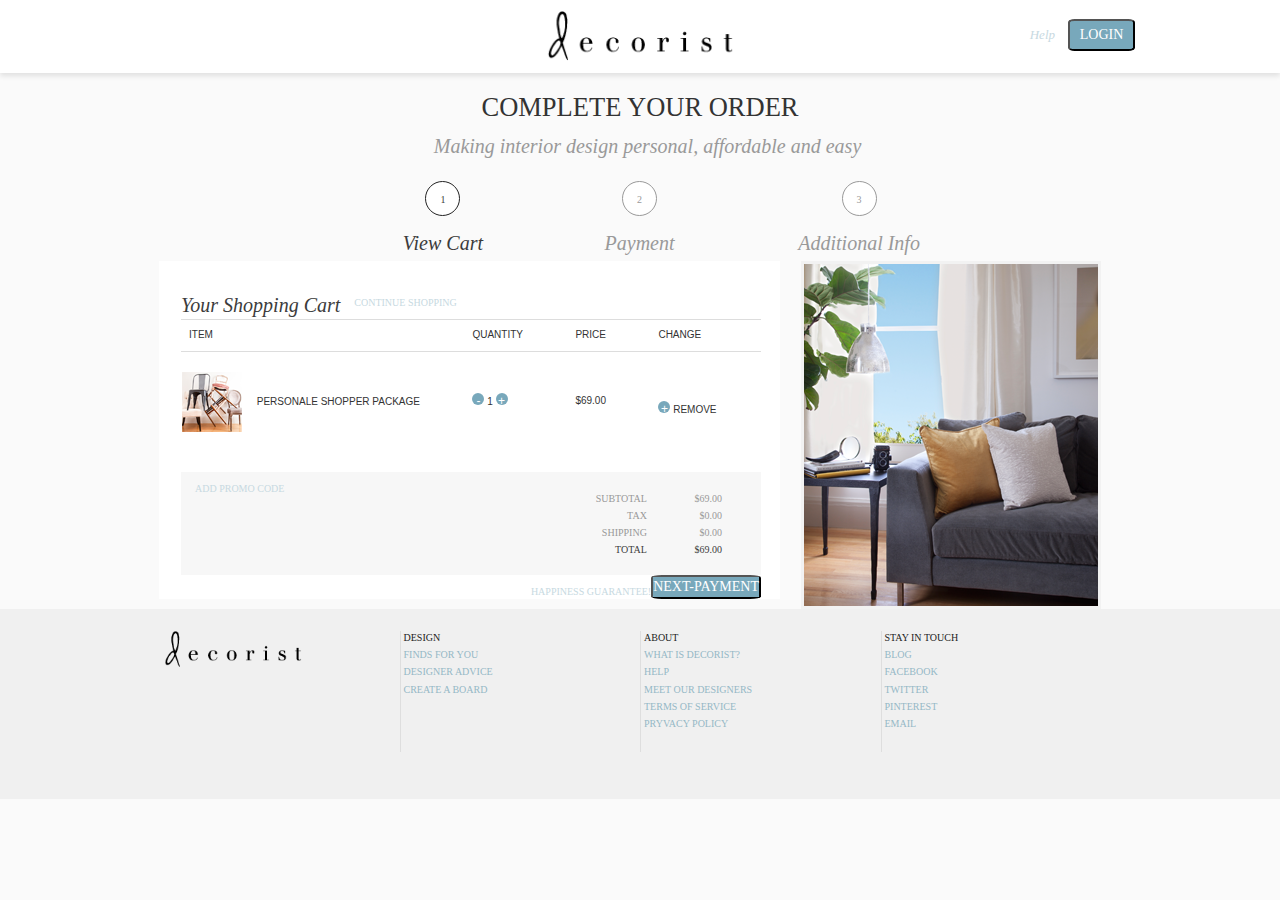
==== index.html @ 87d7bb31 "first_commit" ====
<!DOCTYPE html>
<html>
	<head>
		<title>decorist-homework</title>
		<meta charset="windows-1251">
		<link rel="stylesheet" type="text/css" href="css/bootstrap.css">
		<link rel="stylesheet" type="text/css" href="css/main.css">
	</head>
	<body>
	<div>
		<div class="nav_top">
			<img src="images/decorist.png" class="decorist-title center-block">
			<div class="help f_right">Help</div>
			<button type="button" class="log-but f_right font-futura button" onclick="#">LOGIN</button>
		</div>
		<div class="main-area text-center">
			<h3>COMPLETE YOUR ORDER</h3>
			<p class="comment font-justus not-active">Making interior design personal, affordable and easy</p>
			<table width="100%" border="0" class="levels center-block">
				<tr>
					<td><div class="circle-active active">1</div></td>
					<td><div class="circle not-active">2</div></td>
					<td><div class="circle not-active">3</div></td>
				</tr>
				<tr>
					<td class="active font-justus">View Cart</td>
					<td class="not-active font-justus">Payment</td>			
					<td class="not-active font-justus">Additional Info</td>
				</tr>
			</table>
			<div width="100%">
				<div class="cart f_left">
					<div class="f_left active font-justus">Your Shopping Cart</div>
					<a href="https://www.decorist.com/?next=/dashboard/#main" class="font-futura" id="continue">CONTINUE SHOPPING</a>
					<table class="order-table table f_left">
						<tr>
							<td>ITEM</td>
							<td>QUANTITY</td>
							<td>PRICE</td>
							<td>CHANGE</td>
						</tr>
						<tr>
							<td class="one-line">
								<img src="images/package.png" id="img-tab">
								PERSONALE SHOPPER PACKAGE
							</td>
							<td class="one-line">
								<button type="button" class="circle-button" id="minus">-</button>
								<span id="quantity">1</span>
								<button type="button" class="circle-button" id="minus">+</button>
							</td>
							<td>$69.00</td>
							<td>
								<BR>
								<div class="one-line">
									<button type="button" class="circle-button">+</button>
									REMOVE
								</div>
							</td>
						</tr>	
					</table>
					<div class="purchase-info">
						<a href="https://www.decorist.com/?next=/dashboard/#main" class="font-futura f_left" id="continue">ADD PROMO CODE</a>
						<table class="table-right f_right">
							<tr class="not-active font-futura">
								<td>SUBTOTAL</td>
								<td>$69.00</td>
							</tr>
							<tr class="not-active font-futura">
								<td>TAX</td>
								<td>$0.00</td>
							</tr>
							<tr class="not-active font-futura">
								<td>SHIPPING</td>
								<td>$0.00</td>
							</tr>
							<tr class="active font-futura">
								<td>TOTAL</td>
								<td>$69.00</td>
							</tr>
						</table>
					</div>
					<div class="">
						<button type="button" class="f_right font-futura button" onclick="#">NEXT-PAYMENT</button>
						<a href="https://www.decorist.com/?next=/dashboard/#main" class="font-futura f_right" id="continue">HAPPINESS GUARANTEE!</a>
					</div>
				</div>
				<img src="images/decor_1_page.png">
			</div>
		</div>
		<div class="nav-bottom">
			<div class="main-area font-futura">
				<div class="bottom-column">
					<ul>
						<li><img src="images/decorist.png" class="logo-small"></li>
					</ul>
				</div>
				<div class="bottom-column">
					<ul class="vert-line">
						<li class="title-color">DESIGN</li>
						<li>FINDS FOR YOU</li>
						<li>DESIGNER ADVICE</li>
						<li>CREATE A BOARD</li>
						<li><BR></li>
						<li><BR></li>
						<li><BR></li>
					</ul>
				</div>
				<div class="bottom-column">
					<ul class="vert-line">
						<li class="title-color">ABOUT</li>
						<li>WHAT IS DECORIST?</li>
						<li>HELP</li>
						<li>MEET OUR DESIGNERS</li>
						<li>TERMS OF SERVICE</li>
						<li>PRYVACY POLICY</li>
						<li><BR></li>
					</ul>
				</div>
				<div class="bottom-column">
					<ul class="vert-line">
						<li class="title-color">STAY IN TOUCH</li>
						<li>BLOG</li>
						<li>FACEBOOK</li>
						<li>TWITTER</li>
						<li>PINTEREST</li>
						<li>EMAIL</li>
						<li><BR></li>
					</ul>
				</div>
			</div>
		</div>
	</div>
		<script type="text/javascript" src="js/jquery-2.1.4.min.js"></script>
		<script type="text/javascript" src="js/main.js"></script>
	</body>
</html>
---- css/main.css ----
*{
	margin: 0;
	padding: 0;
	outline: none;
}
body {
	background: #fafafa;
}
p{
	padding-left: 15px;
}
ul{
	list-style: none;
}
h3{
	font-family: Futura Medium;
	font-size: 26.5px;
}
td{
	width: 1%;
}
.active{
	color: #3c3c3c;
}
.not-active{
	color: #999999;
}
.f_left,.nav_top ul li,.bottom-column{
	float: left;
}
.f_right{
	float: right;
}
.font-justus{
	font-family: Justus-ItalicOldstyle;
	font-style: italic;
	font-size: 20px;
}
.font-futura{
	font-family: Futura Medium;
	font-size: 10px;
}
.nav_top{
	height: 73px;
	margin: auto;
	padding-top: 11px;
	background: #ffffff;
	box-shadow: 0px 3px 5px rgba(0, 1, 1, 0.1);
	display: block;
}
.decorist-title{
	max-height: 51px;
	max-width: 200px;
}
.help{
	margin-top: -36px;
	margin-right: 225px;
	color: #c7d9e1;
	font-family: Justus-ItalicOldstyle;
	font-style: italic;
	font-size: 13px;
}
.log-but{
	margin-top: -43px;
	margin-right: 145px;
	height: 32px;
	width: 67px;
}
.button{
	border-radius: 10%;
	font-size: 14px;
	color: #ffffff;
	background: #78a8bb;
	text-align: center;
}
.circle-active{
	background: #ffffff;
	width: 35px;
	height: 35px;
	margin: 10px auto;
	border: 1px solid #222;
	border-radius: 50%;
	font-family: FuturaBTMedium;
	font-size: 10px;
	text-align: center;
}
.circle{
	background: #ffffff;
	width: 35px;
	height: 35px;
	margin: 10px auto;
	border: 1px solid #999999;
	border-radius: 50%;
	font-family: FuturaBTMedium;
	font-size: 10px;
	text-align: center;
}
.levels{
	padding-left: 30px;
	width: 650px;
	line-height: 35px;
	text-align: center;
}
.levels tr td{
	padding-left: 15px;
}
.main-area{
	width: 962px;
	display: block;
  	margin-right: auto;
  	margin-left: auto;
}
.hline { 
	width:100%;
	height:1px;
	background: #ededed;
	padding-bottom: -30px;
}
.cart{
	clear: both;
	width: 621px;
	background: #ffffff;
	padding-left: 22px;
	padding-right: 19px;
	padding-top: 30px;
	text-align: left;
}
#continue{
	padding-left: 14px;
	color: #c7d9e1;
	padding-top: 10px;
}
.circle-button{
	background: #78a8bb;
	width: 12px;
	height: 12px;
	margin: auto;
	padding-top: 0px;
	border: 0px;
	border-radius: 50%;
	color: #ffffff;
	font-size: 12px;
	text-align: center;
	display: inline-table;
}
.one-line{
	white-space: nowrap;
	text-align: left;
}
#img-tab{
	padding: 0px;
	margin-left: -28px;
}
.order-table{
	font-size: 10px;
	margin-left: auto;
}
.nav-bottom{
	width: 100%;
	height: 190px;
	position: relative;
	padding: 22px;
	bottom: 0;
	margin: 0;
	display: block;
	background: #f0f0f0;
	text-align: left;
}
.bottom-column{
	color: #95b8c6;
	width: 25%;
}
.title-color{
	color: #222222;
}
.bottom-column ul li{
	padding-right: 3px;
	padding-left: 3px;
	padding-bottom: 3px;
	margin: auto;
}
.logo-small{
	max-height: 38px;
	max-width: 142px;
}
.purchase-info{
	display: table;
	width: 580px;
	background: #f7f7f7;
	margin-right: 22px;
}
.table-right{
	text-align: right;
	width: 30%;
	margin-top: 17px;
	margin-bottom: 17px;
}
.table-right tr td{
	padding-top: 3px;
	padding-right: 39px;
}
.vert-line{
	border-left-width: 1px;
	border-left-style: solid;
	border-left-color: #dedede;
}
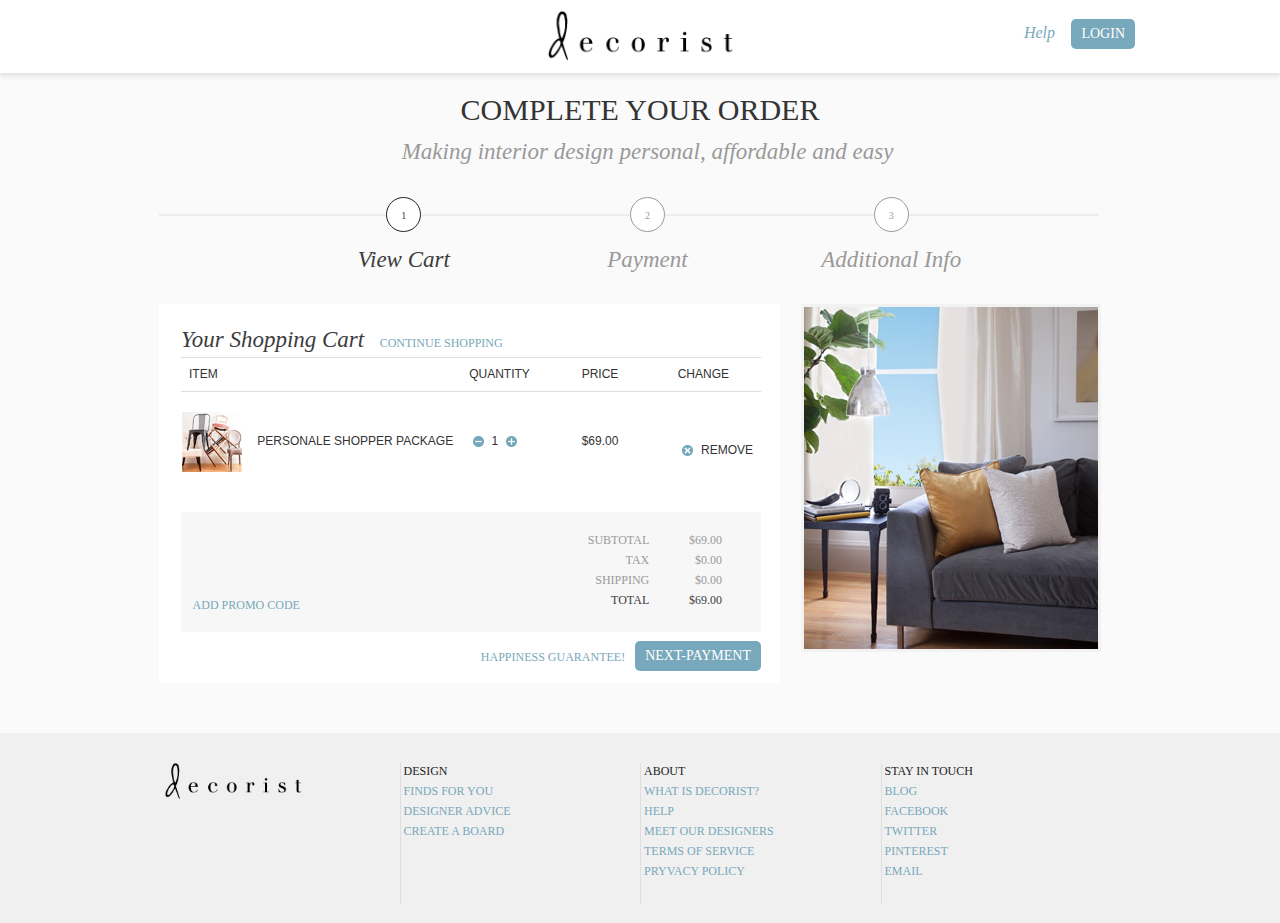
==== commit 02199a94: "second" ====
--- a/index.html
+++ b/index.html
@@ -1,6 +1,8 @@
 <!DOCTYPE html>
 <html>
 	<head>
+		<script src="js/jquery-1.11.3.min.js"></script>
+		<script src="js/main.js"></script>
 		<title>decorist-homework</title>
 		<meta charset="windows-1251">
 		<link rel="stylesheet" type="text/css" href="css/bootstrap.css">
@@ -11,81 +13,98 @@
 		<div class="nav_top">
 			<img src="images/decorist.png" class="decorist-title center-block">
 			<div class="help f_right">Help</div>
-			<button type="button" class="log-but f_right font-futura button" onclick="#">LOGIN</button>
+			<button type="button" class="log-but f_right font-futura">LOGIN</button>
 		</div>
 		<div class="main-area text-center">
 			<h3>COMPLETE YOUR ORDER</h3>
 			<p class="comment font-justus not-active">Making interior design personal, affordable and easy</p>
-			<table width="100%" border="0" class="levels center-block">
-				<tr>
-					<td><div class="circle-active active">1</div></td>
-					<td><div class="circle not-active">2</div></td>
-					<td><div class="circle not-active">3</div></td>
-				</tr>
-				<tr>
-					<td class="active font-justus">View Cart</td>
-					<td class="not-active font-justus">Payment</td>			
-					<td class="not-active font-justus">Additional Info</td>
-				</tr>
-			</table>
-			<div width="100%">
-				<div class="cart f_left">
-					<div class="f_left active font-justus">Your Shopping Cart</div>
-					<a href="https://www.decorist.com/?next=/dashboard/#main" class="font-futura" id="continue">CONTINUE SHOPPING</a>
-					<table class="order-table table f_left">
-						<tr>
-							<td>ITEM</td>
-							<td>QUANTITY</td>
-							<td>PRICE</td>
-							<td>CHANGE</td>
+			<div class="nav-circles">
+				<div class="horizontal"></div>
+				<div class="nav-table main-area">
+					<table border="0" class="levels">
+						<tr class="circles">
+							<td>
+								<div class="circle-active active">1</div>
+							</td>
+							<td>
+								<div class="circle not-active">2</div>
+							</td>
+							<td><div class="circle not-active">3</div></td>
 						</tr>
 						<tr>
-							<td class="one-line">
-								<img src="images/package.png" id="img-tab">
-								PERSONALE SHOPPER PACKAGE
-							</td>
-							<td class="one-line">
-								<button type="button" class="circle-button" id="minus">-</button>
-								<span id="quantity">1</span>
-								<button type="button" class="circle-button" id="minus">+</button>
-							</td>
-							<td>$69.00</td>
-							<td>
-								<BR>
-								<div class="one-line">
-									<button type="button" class="circle-button">+</button>
-									REMOVE
-								</div>
-							</td>
-						</tr>	
+							<td class="active font-justus">View Cart</td>
+							<td class="not-active font-justus">Payment</td>			
+							<td class="not-active font-justus">Additional Info</td>
+						</tr>
 					</table>
-					<div class="purchase-info">
-						<a href="https://www.decorist.com/?next=/dashboard/#main" class="font-futura f_left" id="continue">ADD PROMO CODE</a>
-						<table class="table-right f_right">
-							<tr class="not-active font-futura">
-								<td>SUBTOTAL</td>
-								<td>$69.00</td>
+				</div>
+			</div>
+			<div>
+				<div width="100%">
+					<div class="cart f_left">
+						<div><span class="active font-justus">Your Shopping Cart</span>
+						<a href="https://www.decorist.com/?next=/dashboard/#main" class="font-futura link-color">CONTINUE SHOPPING</a></div>
+						<table class="order-table table f_left">
+							<tr>
+								<td>ITEM</td>
+								<td>QUANTITY</td>
+								<td>PRICE</td>
+								<td>CHANGE</td>
 							</tr>
-							<tr class="not-active font-futura">
-								<td>TAX</td>
-								<td>$0.00</td>
-							</tr>
-							<tr class="not-active font-futura">
-								<td>SHIPPING</td>
-								<td>$0.00</td>
-							</tr>
-							<tr class="active font-futura">
-								<td>TOTAL</td>
-								<td>$69.00</td>
-							</tr>
+							<tr>
+								<td class="one-line">
+									<img src="images/package.png" id="img-tab">
+									PERSONALE SHOPPER PACKAGE
+								</td>
+								<td class="one-line">
+									<img src="images/minus-circle.png" id="minus"></img>
+									<span id="quantity">1</span>
+									<img src="images/plus-circle.png" id="plus"></img>
+								</td>
+								<td id="price">$69.00</td>
+								<td>
+									<BR>
+									<div class="one-line">
+										<img src="images/del-circle.png" id="delete">
+										REMOVE
+									</div>
+								</td>
+							</tr>	
 						</table>
+						<div class="purchase-info">
+							<a href="" class="font-futura f_left link-color" id="promo"></BR></BR></BR></BR>ADD PROMO CODE</a>
+							<form id="promo-code" style="visibility: hidden;">
+							  	<div class="form-group f_left">
+							    	<input class="form-control form-size" style="width: 192px;" required>
+							  	</div>
+							</form>
+							<table class="table-right f_right">
+								<tr class="not-active font-futura">
+									<td>SUBTOTAL</td>
+									<td id="subtotal">$69.00</td>
+								</tr>
+								<tr class="not-active font-futura">
+									<td>TAX</td>
+									<td id="tax">$0.00</td>
+								</tr>
+								<tr class="not-active font-futura">
+									<td>SHIPPING</td>
+									<td id="shipping">$0.00</td>
+								</tr>
+								<tr class="active font-futura">
+									<td>TOTAL</td>
+									<td id="total">$69.00</td>
+								</tr>
+							</table>
+						</div>
+						<div>
+							<button type="button" class="f_right font-futura button" onclick="location.href='http://yusti.github.io/decorist_homework/page2'">NEXT-PAYMENT</button>
+							<a href="https://www.decorist.com/?next=/dashboard/#main" class="font-futura f_right link-color">HAPPINESS GUARANTEE!</a>
+						</div>
 					</div>
-					<div class="">
-						<button type="button" class="f_right font-futura button" onclick="#">NEXT-PAYMENT</button>
-						<a href="https://www.decorist.com/?next=/dashboard/#main" class="font-futura f_right" id="continue">HAPPINESS GUARANTEE!</a>
-					</div>
+					<img src="images/decor_1_page.png">
 				</div>
-				<img src="images/decor_1_page.png">
+				<div class="clear-float"></div>
 			</div>
 		</div>
 		<div class="nav-bottom">
@@ -98,9 +117,9 @@
 				<div class="bottom-column">
 					<ul class="vert-line">
 						<li class="title-color">DESIGN</li>
-						<li>FINDS FOR YOU</li>
-						<li>DESIGNER ADVICE</li>
-						<li>CREATE A BOARD</li>
+						<li><a>FINDS FOR YOU</a></li>
+						<li><a>DESIGNER ADVICE</a></li>
+						<li><a>CREATE A BOARD</a></li>
 						<li><BR></li>
 						<li><BR></li>
 						<li><BR></li>
@@ -109,29 +128,27 @@
 				<div class="bottom-column">
 					<ul class="vert-line">
 						<li class="title-color">ABOUT</li>
-						<li>WHAT IS DECORIST?</li>
-						<li>HELP</li>
-						<li>MEET OUR DESIGNERS</li>
-						<li>TERMS OF SERVICE</li>
-						<li>PRYVACY POLICY</li>
+						<li><a>WHAT IS DECORIST?</a></li>
+						<li><a>HELP</a></li>
+						<li><a>MEET OUR DESIGNERS</a></li>
+						<li><a>TERMS OF SERVICE</a></li>
+						<li><a>PRYVACY POLICY</a></li>
 						<li><BR></li>
 					</ul>
 				</div>
 				<div class="bottom-column">
 					<ul class="vert-line">
 						<li class="title-color">STAY IN TOUCH</li>
-						<li>BLOG</li>
-						<li>FACEBOOK</li>
-						<li>TWITTER</li>
-						<li>PINTEREST</li>
-						<li>EMAIL</li>
+						<li><a>BLOG</a></li>
+						<li><a>FACEBOOK</a></li>
+						<li><a>TWITTER</a></li>
+						<li><a>PINTEREST</a></li>
+						<li><a>EMAIL</a></li>
 						<li><BR></li>
 					</ul>
 				</div>
 			</div>
 		</div>
 	</div>
-		<script type="text/javascript" src="js/jquery-2.1.4.min.js"></script>
-		<script type="text/javascript" src="js/main.js"></script>
 	</body>
 </html>--- a/css/main.css
+++ b/css/main.css
@@ -6,18 +6,21 @@
 body {
 	background: #fafafa;
 }
-p{
-	padding-left: 15px;
-}
 ul{
 	list-style: none;
 }
 h3{
 	font-family: Futura Medium;
-	font-size: 26.5px;
+	font-size: 30px;
 }
 td{
-	width: 1%;
+	width: 33%;
+}
+a{
+	color: #78a8bb;
+}
+p.comment{
+	padding-left: 15px;
 }
 .active{
 	color: #3c3c3c;
@@ -34,11 +37,11 @@
 .font-justus{
 	font-family: Justus-ItalicOldstyle;
 	font-style: italic;
-	font-size: 20px;
+	font-size: 23px;
 }
 .font-futura{
 	font-family: Futura Medium;
-	font-size: 10px;
+	font-size: 12px;
 }
 .nav_top{
 	height: 73px;
@@ -53,25 +56,53 @@
 	max-width: 200px;
 }
 .help{
-	margin-top: -36px;
+	margin-top: -40px;
 	margin-right: 225px;
-	color: #c7d9e1;
+	color: #78a8bb;
 	font-family: Justus-ItalicOldstyle;
 	font-style: italic;
-	font-size: 13px;
+	font-size: 16px;
 }
 .log-but{
 	margin-top: -43px;
 	margin-right: 145px;
-	height: 32px;
-	width: 67px;
-}
-.button{
-	border-radius: 10%;
+	padding-top: 5px;
+	padding-bottom: 5px;
+	padding-right: 10px;
+	padding-left: 10px;
+	border-radius: 5px;
 	font-size: 14px;
 	color: #ffffff;
 	background: #78a8bb;
 	text-align: center;
+	border:none;
+}
+.button{
+	padding-top: 5px;
+	padding-bottom: 5px;
+	padding-right: 10px;
+	padding-left: 10px;
+	border-radius: 5px;
+	font-size: 14px;
+	color: #ffffff;
+	background: #78a8bb;
+	text-align: center;
+	border:none;
+	margin-top: 9px;
+}
+.button-grey{
+	border:none;
+	margin-right: 10px;
+	padding-top: 5px;
+	padding-bottom: 5px;
+	padding-right: 10px;
+	padding-left: 10px;
+	border-radius: 5px;
+	font-size: 14px;
+	color: #78a8bb;
+	background: #f2f2f2;
+	text-align: center;
+	margin-top: 9px;
 }
 .circle-active{
 	background: #ffffff;
@@ -95,9 +126,23 @@
 	font-size: 10px;
 	text-align: center;
 }
+.nav-table{
+	top: 187px;
+	position: absolute;
+}
+.nav-circles{
+	height: 125px;
+}
+.horizontal
+{
+	height: 30%;
+  	width: 940px;
+  	border-bottom: 2px solid #ededed;
+  	position: relative;
+}
 .levels{
-	padding-left: 30px;
-	width: 650px;
+	margin-left: 12%;
+	width: 76%;
 	line-height: 35px;
 	text-align: center;
 }
@@ -114,7 +159,8 @@
 	width:100%;
 	height:1px;
 	background: #ededed;
-	padding-bottom: -30px;
+	margin-top: 12px;
+	margin-bottom: 12px;
 }
 .cart{
 	clear: both;
@@ -122,26 +168,15 @@
 	background: #ffffff;
 	padding-left: 22px;
 	padding-right: 19px;
-	padding-top: 30px;
+	padding-top: 20px;
 	text-align: left;
 }
-#continue{
-	padding-left: 14px;
-	color: #c7d9e1;
-	padding-top: 10px;
-}
-.circle-button{
-	background: #78a8bb;
-	width: 12px;
-	height: 12px;
-	margin: auto;
-	padding-top: 0px;
-	border: 0px;
-	border-radius: 50%;
-	color: #ffffff;
-	font-size: 12px;
-	text-align: center;
-	display: inline-table;
+.link-color{
+	padding-left: 2%;
+	color: #78a8bb;
+	margin-top: 17px;
+	margin-bottom: 17px;
+	margin-right: 10px;
 }
 .one-line{
 	white-space: nowrap;
@@ -152,21 +187,21 @@
 	margin-left: -28px;
 }
 .order-table{
-	font-size: 10px;
+	font-size: 12px;
 	margin-left: auto;
 }
 .nav-bottom{
 	width: 100%;
-	height: 190px;
-	position: relative;
-	padding: 22px;
+	height: 100%;
+	padding-top: 30px;
+	padding-bottom: 160px;
 	bottom: 0;
-	margin: 0;
-	display: block;
+	margin-top: 40px;
 	background: #f0f0f0;
 	text-align: left;
 }
 .bottom-column{
+	background: #f0f0f0;
 	color: #95b8c6;
 	width: 25%;
 }
@@ -203,4 +238,37 @@
 	border-left-width: 1px;
 	border-left-style: solid;
 	border-left-color: #dedede;
+}
+.form-size{
+	height: 29px;
+	margin-right: 10px;
+}
+.f-normal{
+	font-weight: normal;
+	font-size: 12px;
+}
+.congrats{
+	border-radius: 5px;
+	margin: 10px;
+	padding: 10px;
+	background: #86c271;
+}
+.clear-float{
+	height:10px;
+	overflow:hidden;
+	clear:both;
+}
+.pb{
+	padding-bottom: 17px;
+}
+.fs13{
+	font-size: 13px;
+}
+.font-OS{
+	font-family:OpenSans-Regular;
+}
+.bord{
+	border-style: solid;
+	border-color: #f7f7f7;
+	border-width: 1px;
 }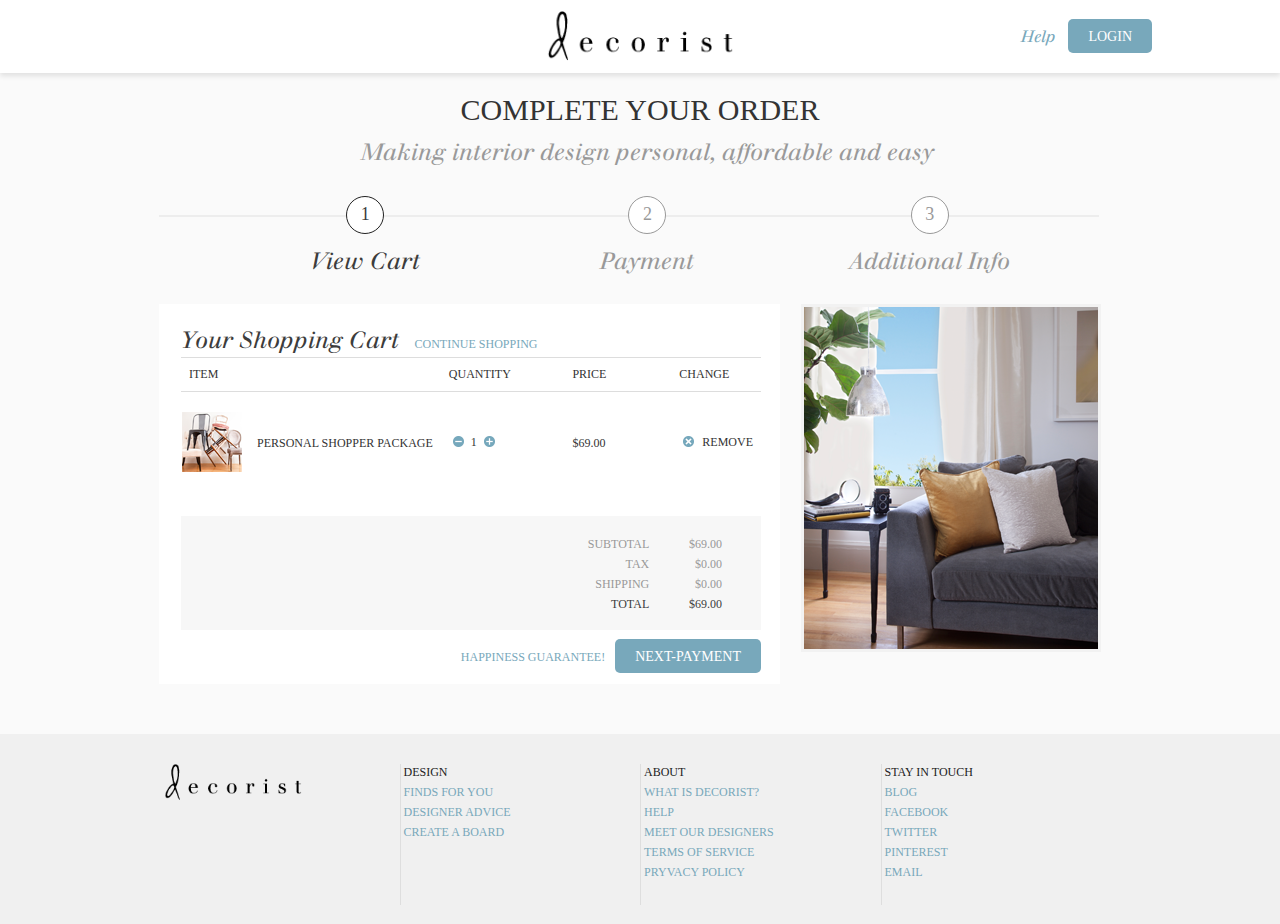
==== commit 764d38e7: "third" ====
--- a/index.html
+++ b/index.html
@@ -3,6 +3,7 @@
 	<head>
 		<script src="js/jquery-1.11.3.min.js"></script>
 		<script src="js/main.js"></script>
+		<script src="js/bootstrap.min.js"></script>
 		<title>decorist-homework</title>
 		<meta charset="windows-1251">
 		<link rel="stylesheet" type="text/css" href="css/bootstrap.css">
@@ -17,7 +18,7 @@
 		</div>
 		<div class="main-area text-center">
 			<h3>COMPLETE YOUR ORDER</h3>
-			<p class="comment font-justus not-active">Making interior design personal, affordable and easy</p>
+			<p class="comment font-justus f23 not-active">Making interior design personal, affordable and easy</p>
 			<div class="nav-circles">
 				<div class="horizontal"></div>
 				<div class="nav-table main-area">
@@ -32,9 +33,9 @@
 							<td><div class="circle not-active">3</div></td>
 						</tr>
 						<tr>
-							<td class="active font-justus">View Cart</td>
-							<td class="not-active font-justus">Payment</td>			
-							<td class="not-active font-justus">Additional Info</td>
+							<td class="active font-justus f23">View Cart</td>
+							<td class="not-active font-justus f23">Payment</td>			
+							<td class="not-active font-justus f23">Additional Info</td>
 						</tr>
 					</table>
 				</div>
@@ -42,9 +43,9 @@
 			<div>
 				<div width="100%">
 					<div class="cart f_left">
-						<div><span class="active font-justus">Your Shopping Cart</span>
+						<div><span class="active font-justus f23">Your Shopping Cart</span>
 						<a href="https://www.decorist.com/?next=/dashboard/#main" class="font-futura link-color">CONTINUE SHOPPING</a></div>
-						<table class="order-table table f_left">
+						<table class="order-table table f_left font-futura">
 							<tr>
 								<td>ITEM</td>
 								<td>QUANTITY</td>
@@ -54,7 +55,7 @@
 							<tr>
 								<td class="one-line">
 									<img src="images/package.png" id="img-tab">
-									PERSONALE SHOPPER PACKAGE
+									PERSONAL SHOPPER PACKAGE
 								</td>
 								<td class="one-line">
 									<img src="images/minus-circle.png" id="minus"></img>
@@ -63,7 +64,6 @@
 								</td>
 								<td id="price">$69.00</td>
 								<td>
-									<BR>
 									<div class="one-line">
 										<img src="images/del-circle.png" id="delete">
 										REMOVE
@@ -72,12 +72,6 @@
 							</tr>	
 						</table>
 						<div class="purchase-info">
-							<a href="" class="font-futura f_left link-color" id="promo"></BR></BR></BR></BR>ADD PROMO CODE</a>
-							<form id="promo-code" style="visibility: hidden;">
-							  	<div class="form-group f_left">
-							    	<input class="form-control form-size" style="width: 192px;" required>
-							  	</div>
-							</form>
 							<table class="table-right f_right">
 								<tr class="not-active font-futura">
 									<td>SUBTOTAL</td>
@@ -99,10 +93,30 @@
 						</div>
 						<div>
 							<button type="button" class="f_right font-futura button" onclick="location.href='http://yusti.github.io/decorist_homework/page2'">NEXT-PAYMENT</button>
-							<a href="https://www.decorist.com/?next=/dashboard/#main" class="font-futura f_right link-color">HAPPINESS GUARANTEE!</a>
+							<a href="#guarantee" data-toggle="modal" class="font-futura f_right link-color">HAPPINESS GUARANTEE!</a>
+						</div>
+						<div class="modal fade" id="guarantee" role="dialog" aria-labelledby="myModalLabel" aria-hidden="true">
+							<div class="modal-dialog">
+								<div class="modal-content size center-block">
+									<div class="modal-header">
+										<div class="font-futura text-center f24">HAPPINES GUARANTEE</div>
+									</div>
+									<div class="modal-body">
+										<p class="text-center f18 font-justus">Our Promise to You</p> 
+
+										<p class="font-sans f14">Decorist is all about you. When you order a designer service one of our experienced designers will review your profile, questionnaire, photos and anything else you have provided. They will develop a recommendation that is personal - one that reflects your lifestyle, style and budget.</p>
+
+										<p class="font-sans f14">We really want you to love your recommendations and use them to transform your space. If you are not delighted with your recommendations please email us and we will make it right. We will work to make sure you get recommendations that make you, and your room, happy so you can fall in love with your home all over again. 
+										</p>
+										<p class="text-center f18 font-justus">About Decorist Designers</p> 
+
+										<p class="font-sans f14">Decorist designers are carefully selected for their ability to deliver great recommendations that reflect your style and budget. Our designers know which products work, how to pull a look together quickly and easily with a focus on key elements that will give you the most bang for your buck. Their product recommendations are made without consideration of any product commissions - all recommendations are based on what the designer thinks will look great and work for your space based on experience -- period. </p>
+									</div>
+								</div>
+							</div>
 						</div>
 					</div>
-					<img src="images/decor_1_page.png">
+					<img class="decor" src="images/decor_1_page.png">
 				</div>
 				<div class="clear-float"></div>
 			</div>
--- a/css/main.css
+++ b/css/main.css
@@ -1,3 +1,11 @@
+@font-face{
+	font-family: OpenSans-Regular;
+	src: url(../fonts/OpenSans-Regular.ttf);
+	font-family: Futura Medium;
+	src: url(../fonts/Futura Medium.ttf);
+	font-family: Justus-ItalicOldstyle;
+	src: url(../fonts/Justus-ItalicOldstyle.ttf);	
+}
 *{
 	margin: 0;
 	padding: 0;
@@ -9,6 +17,9 @@
 ul{
 	list-style: none;
 }
+img{
+	margin-bottom: 4px;
+}
 h3{
 	font-family: Futura Medium;
 	font-size: 30px;
@@ -36,12 +47,13 @@
 }
 .font-justus{
 	font-family: Justus-ItalicOldstyle;
-	font-style: italic;
-	font-size: 23px;
 }
 .font-futura{
 	font-family: Futura Medium;
 	font-size: 12px;
+}
+.font-sans{
+	font-family: OpenSans-Regular;
 }
 .nav_top{
 	height: 73px;
@@ -64,12 +76,10 @@
 	font-size: 16px;
 }
 .log-but{
-	margin-top: -43px;
-	margin-right: 145px;
-	padding-top: 5px;
-	padding-bottom: 5px;
-	padding-right: 10px;
-	padding-left: 10px;
+	height: 34px;
+	margin-top: -47px;
+	margin-right: 10%;
+	padding:8px 20px 8px 20px;
 	border-radius: 5px;
 	font-size: 14px;
 	color: #ffffff;
@@ -78,10 +88,8 @@
 	border:none;
 }
 .button{
-	padding-top: 5px;
-	padding-bottom: 5px;
-	padding-right: 10px;
-	padding-left: 10px;
+	height: 34px;
+	padding:8px 20px 8px 20px;
 	border-radius: 5px;
 	font-size: 14px;
 	color: #ffffff;
@@ -93,10 +101,7 @@
 .button-grey{
 	border:none;
 	margin-right: 10px;
-	padding-top: 5px;
-	padding-bottom: 5px;
-	padding-right: 10px;
-	padding-left: 10px;
+	padding:8px 20px 8px 20px;
 	border-radius: 5px;
 	font-size: 14px;
 	color: #78a8bb;
@@ -106,28 +111,28 @@
 }
 .circle-active{
 	background: #ffffff;
-	width: 35px;
-	height: 35px;
+	width: 38px;
+	height: 38px;
 	margin: 10px auto;
 	border: 1px solid #222;
 	border-radius: 50%;
-	font-family: FuturaBTMedium;
-	font-size: 10px;
+	font-family: Futura Medium;
+	font-size: 18px;
 	text-align: center;
 }
 .circle{
 	background: #ffffff;
-	width: 35px;
-	height: 35px;
+	width: 38px;
+	height: 38px;
 	margin: 10px auto;
 	border: 1px solid #999999;
 	border-radius: 50%;
-	font-family: FuturaBTMedium;
-	font-size: 10px;
+	font-family: Futura Medium;
+	font-size: 18px;
 	text-align: center;
 }
 .nav-table{
-	top: 187px;
+	top: 186px;
 	position: absolute;
 }
 .nav-circles{
@@ -135,14 +140,14 @@
 }
 .horizontal
 {
-	height: 30%;
+	height: 38px;
   	width: 940px;
   	border-bottom: 2px solid #ededed;
   	position: relative;
 }
 .levels{
-	margin-left: 12%;
-	width: 76%;
+	margin-left: 6%;
+	width: 88%;
 	line-height: 35px;
 	text-align: center;
 }
@@ -174,7 +179,7 @@
 .link-color{
 	padding-left: 2%;
 	color: #78a8bb;
-	margin-top: 17px;
+	margin-top: 19px;
 	margin-bottom: 17px;
 	margin-right: 10px;
 }
@@ -249,7 +254,7 @@
 }
 .congrats{
 	border-radius: 5px;
-	margin: 10px;
+	margin: 10px 20px 10px 0px;
 	padding: 10px;
 	background: #86c271;
 }
@@ -258,17 +263,134 @@
 	overflow:hidden;
 	clear:both;
 }
-.pb{
-	padding-bottom: 17px;
+.fs12{
+	font-size: 12px;
 }
 .fs13{
 	font-size: 13px;
 }
-.font-OS{
-	font-family:OpenSans-Regular;
+.fs14{
+	font-size: 14px;
+}
+.fs15{
+	font-size: 15px;
 }
 .bord{
 	border-style: solid;
 	border-color: #f7f7f7;
 	border-width: 1px;
+}
+.f14{
+	font-size: 14px;
+}
+.f18{
+	font-size: 18px;
+	margin-top: 24px;
+	margin-bottom: 18px;
+}
+.f24{
+	font-size: 24px;
+	margin-bottom: 18px;
+}
+.f23{
+	font-size: 23px;
+}
+.size{
+	width: 108%;
+	margin: 10% -5%;
+	padding: 24px 21px 28px 20px;
+}
+.close {
+	position: absolute;
+	right: -20px;
+	top: -20px;
+}
+.res-vert{
+	resize: vertical;
+}
+.hide{
+	visibility: hidden;
+	height: 0px;
+}
+.form-control{
+	box-shadow: 0px 1px 0px 0px #ffffff;
+	box-shadow: inset 0px 1px 2px 0px rgba(255,255,255);
+}
+.inn{
+	background: #f7f7f7;
+}
+.w340{
+	width: 340px;
+}
+.w264{
+	width: 264px;
+}
+.w230{
+	width: 230px;
+}
+.w192{
+	width: 192px;
+}
+.w162{
+	width: 162px;
+}
+.w150{
+	width: 150px;
+}
+.w100{
+	width: 100px;
+}
+.w80{
+	width: 80px;
+}
+.w70{
+	width: 70px;
+}
+.w54{
+	width: 54px;
+}
+.congr{
+	color:#fff;
+	font-size:18px;
+}
+.congr-small{
+	color:#c5fbd4;
+	font-size:17px;
+}
+.form-inline{
+	margin-top: 22px;
+}
+.f-norm{
+	font-weight: normal;
+}
+.pad-small{
+	padding-bottom: 17px;
+}
+.pad-large{
+	padding-bottom: 34px;
+}
+.pad-mid{
+	padding-bottom: 28px;
+}
+#text1{
+	width: 100%;
+	height: 90px;
+}
+.clr-gray{
+	color: #dedede;
+}
+.marg-mid{
+	margin-bottom: 30px;
+}
+.marg-rt{
+	margin-right: 30%;
+}
+.marg-top{
+	margin-top: auto;
+	margin-bottom: 22px;
+}
+@media screen and (max-width: 1200px){
+	.decor[class="hide"]{
+		display: none !important;
+	}
 }